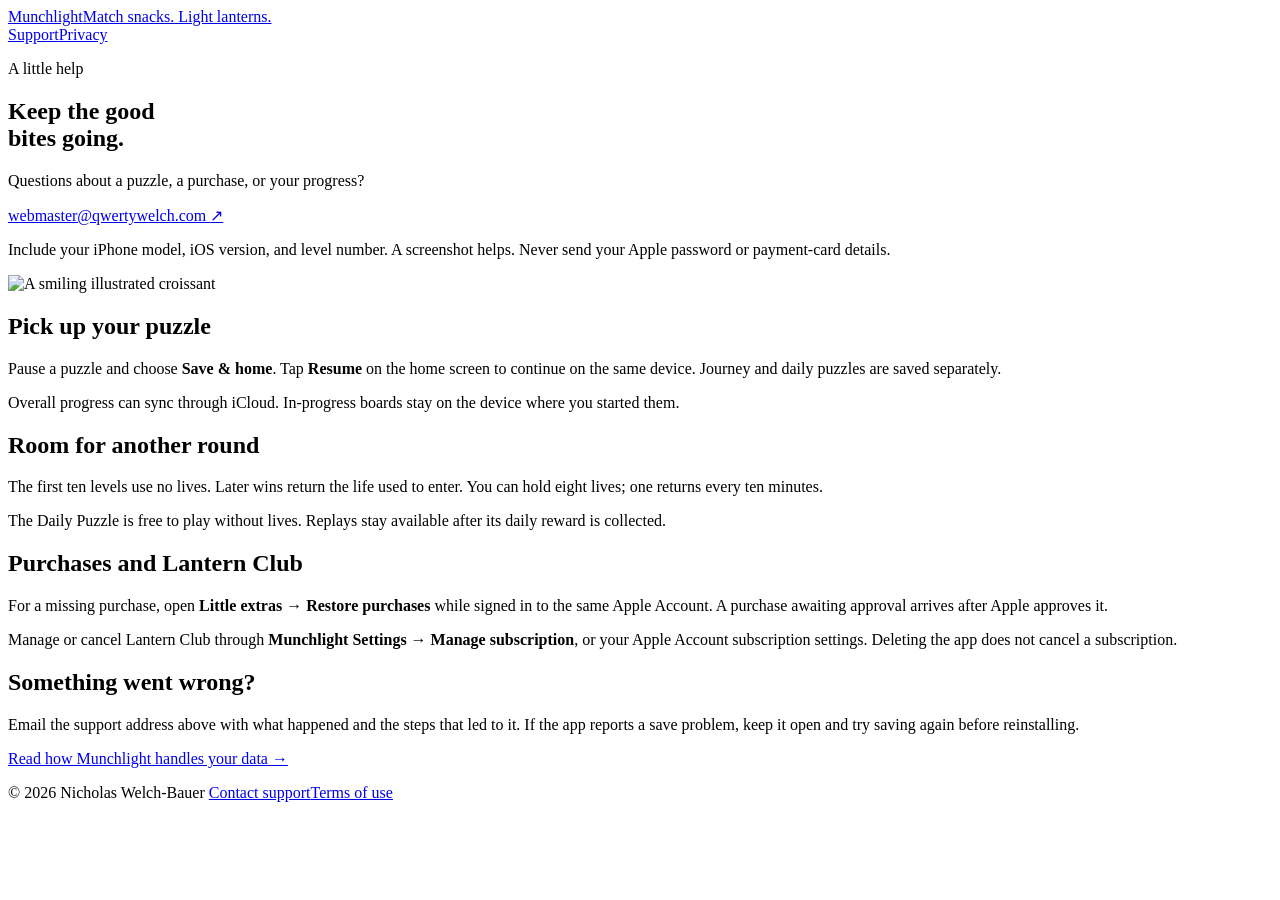
==== index.html @ 8851ea90 "Publish static Munchlight support and privacy pages" ====
<!DOCTYPE html><html lang="en"><head><meta charSet="utf-8"/><meta name="viewport" content="width=device-width, initial-scale=1"/><link rel="preload" href="/munchlight-support/croissant.png" as="image"/><link rel="stylesheet" href="/munchlight-support/style.css"><title>Munchlight Support</title><meta name="description" content="Help with Munchlight, the snack-matching puzzle game. Support, purchases, saved games and privacy."/><link rel="icon" href="/munchlight-support/croissant.png"/>
<link rel="canonical" href="https://nw-b.github.io/munchlight-support/"></head><body><header><a class="brand" href="/munchlight-support/">Munchlight<span>Match snacks. Light lanterns.</span></a><nav aria-label="Main navigation"><a href="/munchlight-support/">Support</a><a href="/munchlight-support/privacy/">Privacy</a></nav></header><main><section class="welcome"><div><p class="eyebrow">A little help</p><h1>Keep the good<br/>bites going.</h1><p>Questions about a puzzle, a purchase, or your progress?</p><a class="contact" href="mailto:webmaster@qwertywelch.com?subject=Munchlight%20support">webmaster@qwertywelch.com <span aria-hidden="true">↗</span></a><p class="small">Include your iPhone model, iOS version, and level number. A screenshot helps. Never send your Apple password or payment-card details.</p></div><img src="/munchlight-support/croissant.png" width="240" height="240" alt="A smiling illustrated croissant"/></section><div class="help"><section><h2>Pick up your puzzle</h2><p>Pause a puzzle and choose <strong>Save &amp; home</strong>. Tap <strong>Resume</strong> on the home screen to continue on the same device. Journey and daily puzzles are saved separately.</p><p>Overall progress can sync through iCloud. In-progress boards stay on the device where you started them.</p></section><section><h2>Room for another round</h2><p>The first ten levels use no lives. Later wins return the life used to enter. You can hold eight lives; one returns every ten minutes.</p><p>The Daily Puzzle is free to play without lives. Replays stay available after its daily reward is collected.</p></section><section><h2>Purchases and Lantern Club</h2><p>For a missing purchase, open <strong>Little extras → Restore purchases</strong> while signed in to the same Apple Account. A purchase awaiting approval arrives after Apple approves it.</p><p>Manage or cancel Lantern Club through <strong>Munchlight Settings → Manage subscription</strong>, or your Apple Account subscription settings. Deleting the app does not cancel a subscription.</p></section><section><h2>Something went wrong?</h2><p>Email the support address above with what happened and the steps that led to it. If the app reports a save problem, keep it open and try saving again before reinstalling.</p><p><a href="/munchlight-support/privacy/">Read how Munchlight handles your data →</a></p></section></div></main><footer>© 2026 Nicholas Welch-Bauer <a href="mailto:webmaster@qwertywelch.com">Contact support</a><a href="https://www.apple.com/legal/internet-services/itunes/dev/stdeula/">Terms of use</a></footer></body></html>
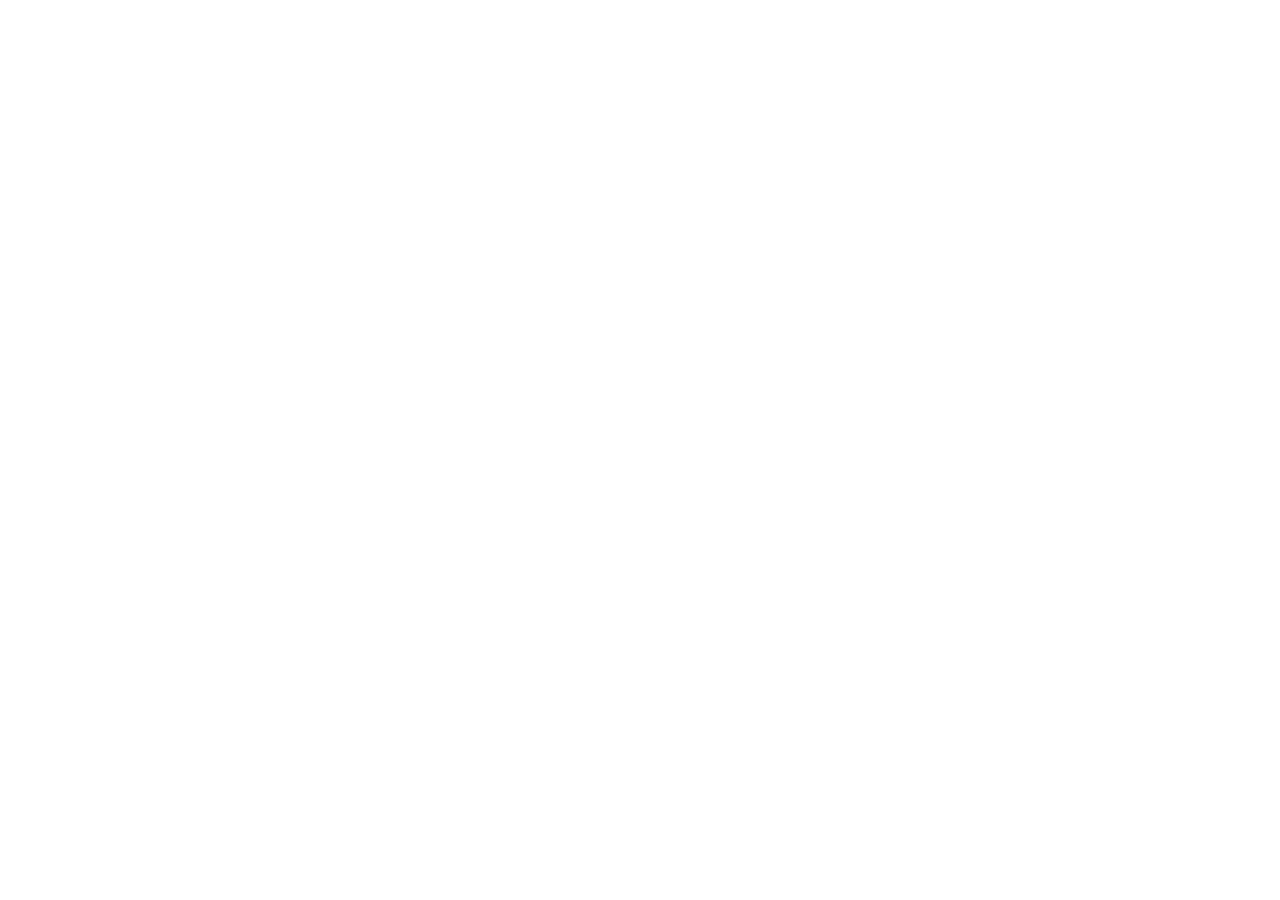
==== commit 534c85aa: "Redirect to the new home on nshortn.com These pages now live on Cloudflare at <app>.nshortn.com; eac" ====
--- a/index.html
+++ b/index.html
@@ -1,2 +1,15 @@
-<!DOCTYPE html><html lang="en"><head><meta charSet="utf-8"/><meta name="viewport" content="width=device-width, initial-scale=1"/><link rel="preload" href="/munchlight-support/croissant.png" as="image"/><link rel="stylesheet" href="/munchlight-support/style.css"><title>Munchlight Support</title><meta name="description" content="Help with Munchlight, the snack-matching puzzle game. Support, purchases, saved games and privacy."/><link rel="icon" href="/munchlight-support/croissant.png"/>
-<link rel="canonical" href="https://nw-b.github.io/munchlight-support/"></head><body><header><a class="brand" href="/munchlight-support/">Munchlight<span>Match snacks. Light lanterns.</span></a><nav aria-label="Main navigation"><a href="/munchlight-support/">Support</a><a href="/munchlight-support/privacy/">Privacy</a></nav></header><main><section class="welcome"><div><p class="eyebrow">A little help</p><h1>Keep the good<br/>bites going.</h1><p>Questions about a puzzle, a purchase, or your progress?</p><a class="contact" href="mailto:webmaster@qwertywelch.com?subject=Munchlight%20support">webmaster@qwertywelch.com <span aria-hidden="true">↗</span></a><p class="small">Include your iPhone model, iOS version, and level number. A screenshot helps. Never send your Apple password or payment-card details.</p></div><img src="/munchlight-support/croissant.png" width="240" height="240" alt="A smiling illustrated croissant"/></section><div class="help"><section><h2>Pick up your puzzle</h2><p>Pause a puzzle and choose <strong>Save &amp; home</strong>. Tap <strong>Resume</strong> on the home screen to continue on the same device. Journey and daily puzzles are saved separately.</p><p>Overall progress can sync through iCloud. In-progress boards stay on the device where you started them.</p></section><section><h2>Room for another round</h2><p>The first ten levels use no lives. Later wins return the life used to enter. You can hold eight lives; one returns every ten minutes.</p><p>The Daily Puzzle is free to play without lives. Replays stay available after its daily reward is collected.</p></section><section><h2>Purchases and Lantern Club</h2><p>For a missing purchase, open <strong>Little extras → Restore purchases</strong> while signed in to the same Apple Account. A purchase awaiting approval arrives after Apple approves it.</p><p>Manage or cancel Lantern Club through <strong>Munchlight Settings → Manage subscription</strong>, or your Apple Account subscription settings. Deleting the app does not cancel a subscription.</p></section><section><h2>Something went wrong?</h2><p>Email the support address above with what happened and the steps that led to it. If the app reports a save problem, keep it open and try saving again before reinstalling.</p><p><a href="/munchlight-support/privacy/">Read how Munchlight handles your data →</a></p></section></div></main><footer>© 2026 Nicholas Welch-Bauer <a href="mailto:webmaster@qwertywelch.com">Contact support</a><a href="https://www.apple.com/legal/internet-services/itunes/dev/stdeula/">Terms of use</a></footer></body></html>
+<!DOCTYPE html>
+<html lang="en">
+<head>
+  <meta charset="utf-8">
+  <meta name="viewport" content="width=device-width, initial-scale=1">
+  <title>This page has moved</title>
+  <meta http-equiv="refresh" content="0; url=https://munchlight.nshortn.com/">
+  <link rel="canonical" href="https://munchlight.nshortn.com/">
+  <meta name="robots" content="noindex">
+  <style>body{font:1.0625rem/1.6 system-ui,-apple-system,sans-serif;margin:0;padding:3rem 16px;max-width:36rem;margin-inline:auto}@media (prefers-color-scheme:dark){body{background:#16151b;color:#f1ede4}a{color:#f0b48c}}</style>
+</head>
+<body>
+  <p>This page has moved to <a href="https://munchlight.nshortn.com/">munchlight.nshortn.com</a>.</p>
+</body>
+</html>
